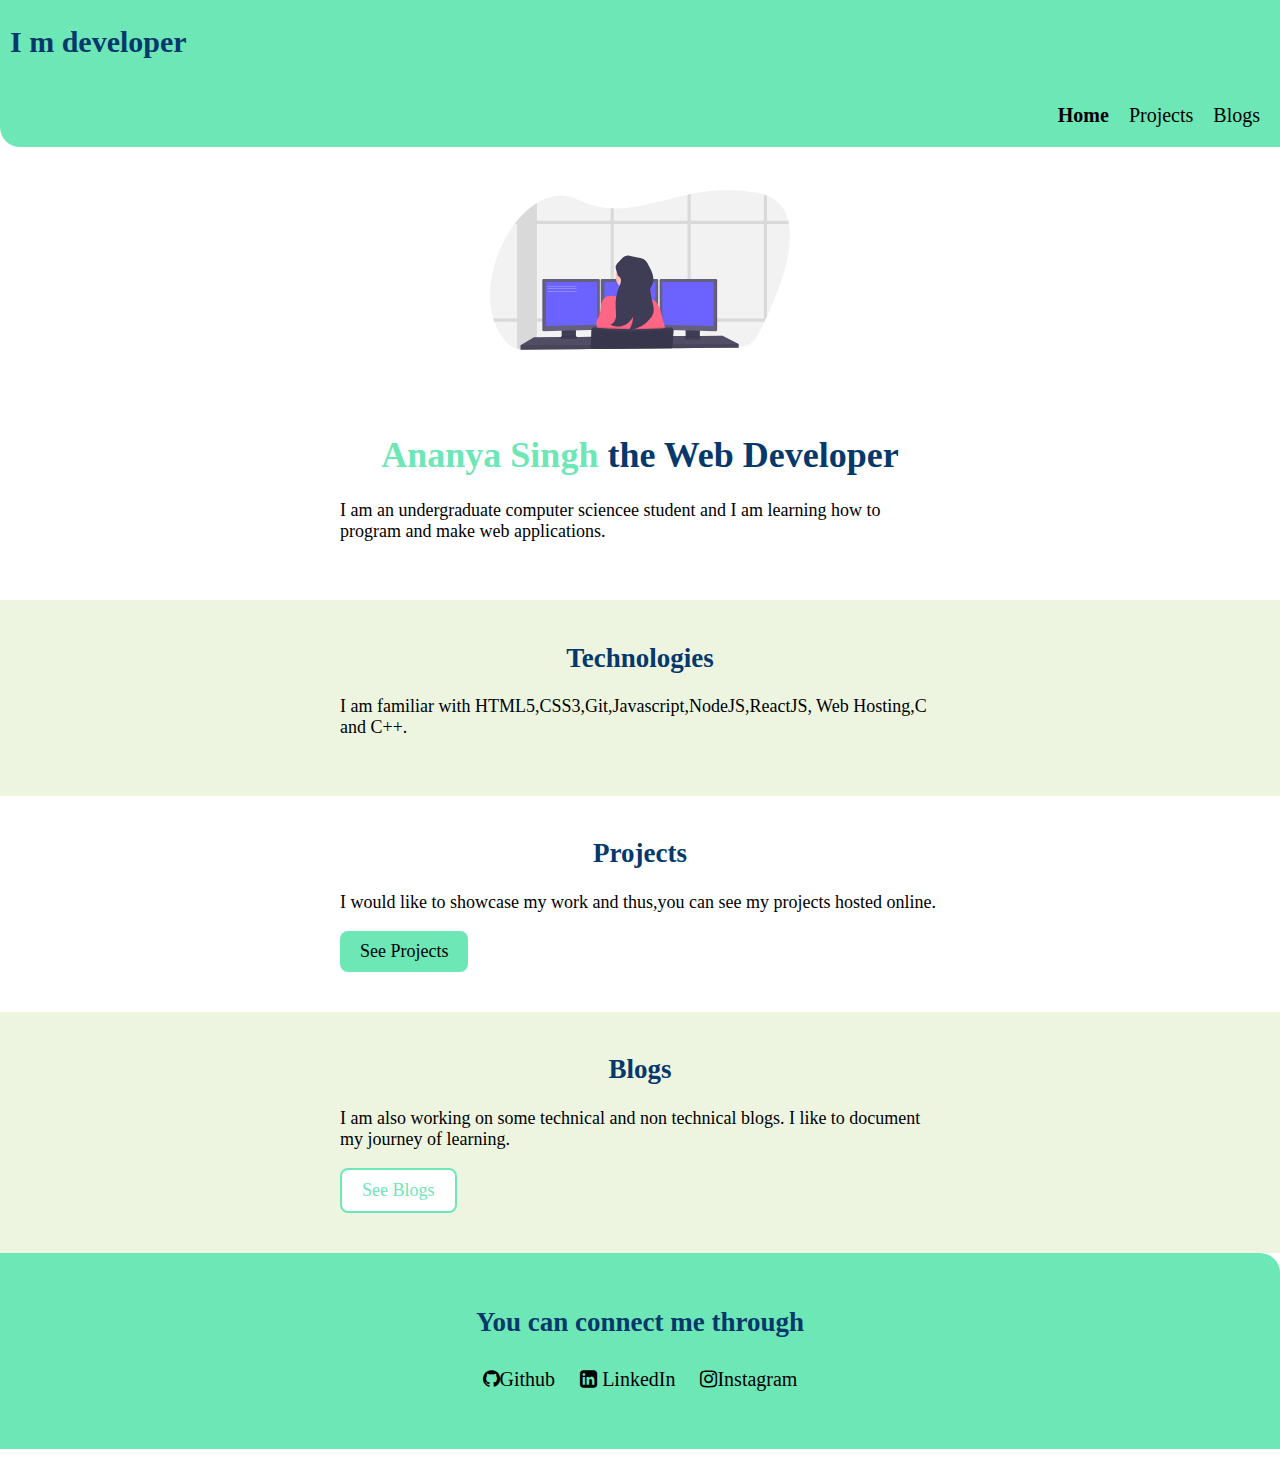
==== index.html @ d0f89b70 "intial commit" ====
<!DOCTYPE html>
<html lang="en">

<head>
    <meta charset="UTF-8">
    <meta name="viewport" content="width=device-width, initial-scale=1.0">
    <meta http-equiv="X-UA-Compatible" content="ie=edge">
    <link href="https://maxcdn.bootstrapcdn.com/font-awesome/4.6.3/css/font-awesome.min.css" rel="stylesheet">
    <title>Document</title>
    <link rel="stylesheet" href="style.css">
    <style>
        h1 {
            color: #6EE7B7;
            text-align: center;
        }

        h2 {
            color: #05386B;
        }

        span {
            color: #05386B;
        }
    </style>
</head>

<body class= "body">
    <header class="navigation">
        <h2 class="hd">I m developer </h2>
        <ul class="menu">
            <li class="nav">
                <a href="/blogs.html">Blogs</a>
            </li>
            <li class="nav">
                <a href="#">Projects</a>
            </li>
            <li class="nav">
                <a class="home" href="/index.html">Home</a>
            </li>
        </ul>
    </header>
    <img class="hero" src="undraw_programmer_imem.svg">
    <section>
        <div class="center">
            <h1> Ananya Singh <span>the Web Developer </span></h1>
            <p> I am an undergraduate computer sciencee student and
                I am learning how to program and make web applications. </p>
        </div>
    </section>
    <section class="off-white-section">
        <div class="center">
            <h2 class="container"> Technologies</h2>
            <p>
                I am familiar with HTML5,CSS3,Git,Javascript,NodeJS,ReactJS,
                Web Hosting,C and C++.
            </p>
        </div>
    </section>
    <section>
        <div class="center">
            <h2 class="container">
                Projects
            </h2>
            <p>I would like to showcase my work and thus,you can see
                my projects hosted online. </p>
            <a class="projects" href="#" target="_blank">See Projects</a>

        </div>
    </section>
    <section class="off-white-section">
        <div class="center">
            <h2 class="container">
                Blogs
            </h2>
            <p>
                I am also working on some technical and non technical blogs.
                I like to document my journey of learning.</p>
            <a class="blogs" href="/blogs.html" target="_blank">See Blogs</a>
        </div>
    </section>
    <footer class="foot">
        <div class="container">
            <h2>You can connect me through</h2>
        </div>
        <ul class="foot-menu ">
            <li class="footer-list-item">
                <a class="active" href="https://github.com/ananyasingh4"><i class="fa fa-github"
                        aria-hidden="true">Github </i></a>
            </li>
            <li class="footer-list-item">
                <a class="active" href="https://www.linkedin.com/in/ananya-singh-340a48214"> <i class="fa fa-linkedin-square" aria-hidden="true"></i> LinkedIn</a>
            </li>
            <li class="footer-list-item">
                <a class="active" href="https://instagram.com/ananya__singhh_?utm_medium=copy_link"><i
                        class="fa fa-instagram" aria-hidden="true"></i>Instagram</a>
            </li>
        </ul>
    </footer>
    </p>
</body>

</html>
---- style.css ----
.navigation {
    background-color: #6EE7B7;
    padding-top: 0px;
    font-size: 20px;
    position: fixed;
    width: 100%;
    top: 0;
    border-bottom-left-radius: 20px;
}

.menu {
    list-style-type: none;
    padding: 10px;
    overflow: hidden;
    margin: 0px;
}

.nav a {
    display: block;
    text-align: right;
    padding: 10px;
    text-decoration: none;
    color: black;
    font-size: 20px;
    float: right;
}

.hd{
    padding-left: 10px;
}

li a:hover {
    color: darkcyan;
    font-style: bold;
}

.home {
    font-weight: bold;
}
.blog {
    font-weight: bold;
}

nav ul active {
    color: darkcyan;
}

.hero {
    padding-top: 170px;
    width: 300px;
    height: 200px;
    display: block;
    margin-bottom: 20px;
    margin-left: auto;
    margin-right: auto;
}


.container {
    text-align: center;
}

.center{
    max-width: 600px;
    margin: auto;
}

.foot {
    background-color: #6EE7B7;
    padding: 2rem 0rem;
    border-top-right-radius: 20px;
    text-align: center;
}

.foot-menu {
    list-style-type: none;
    padding: 8px;
}

.footer-list-item {
    padding: 10px;
    color: black;
    font-size: 20px;
    display: inline;
}

.footer-list-item .active {
    text-decoration: none;
    color: #000000;
}

section {
    padding-top: 20px;
    padding-bottom: 40px;
}

.off-white-section {
    background-color: #EDF5E1;
    max-width: 100%;
}

body{
    margin: 0px;
}

.projects {
background-color: #6EE7B7;
color:  black;
padding: 10px 20px;
text-align: center;
text-decoration: none;
display: inline-block;
border-radius: 8px;
}
.blogs {
background-color: white;
color:  #6EE7B7;
padding: 10px 20px;
text-align: center;
text-decoration: none;
display: inline-block;
border-radius: 8px;
border: 2px solid  #6EE7B7;
}



.body{
    font-family: PT serif, serif;
    font-size: 18px;
}
.head{
    text-align: center;
    color:#6EE7B7;
    font-weight: bold; 
}
.card {
    box-shadow: 0 4px 8px 0 rgba(0, 0, 0, 0.2);
    transition: 0.3s;
    width: 40%;
    background-color: bisque;
    max-width: 600px;
    margin: auto;
}

.span{
    color: #05386B;
}

.link{
    list-style-type: none;
    
}
li a{
    text-decoration: none;
    color: black;
}
.img{
    width: 500px;
    height:400px;
}
.image{
    text-align: center;
}
.list-item{
list-style-type: none;
}
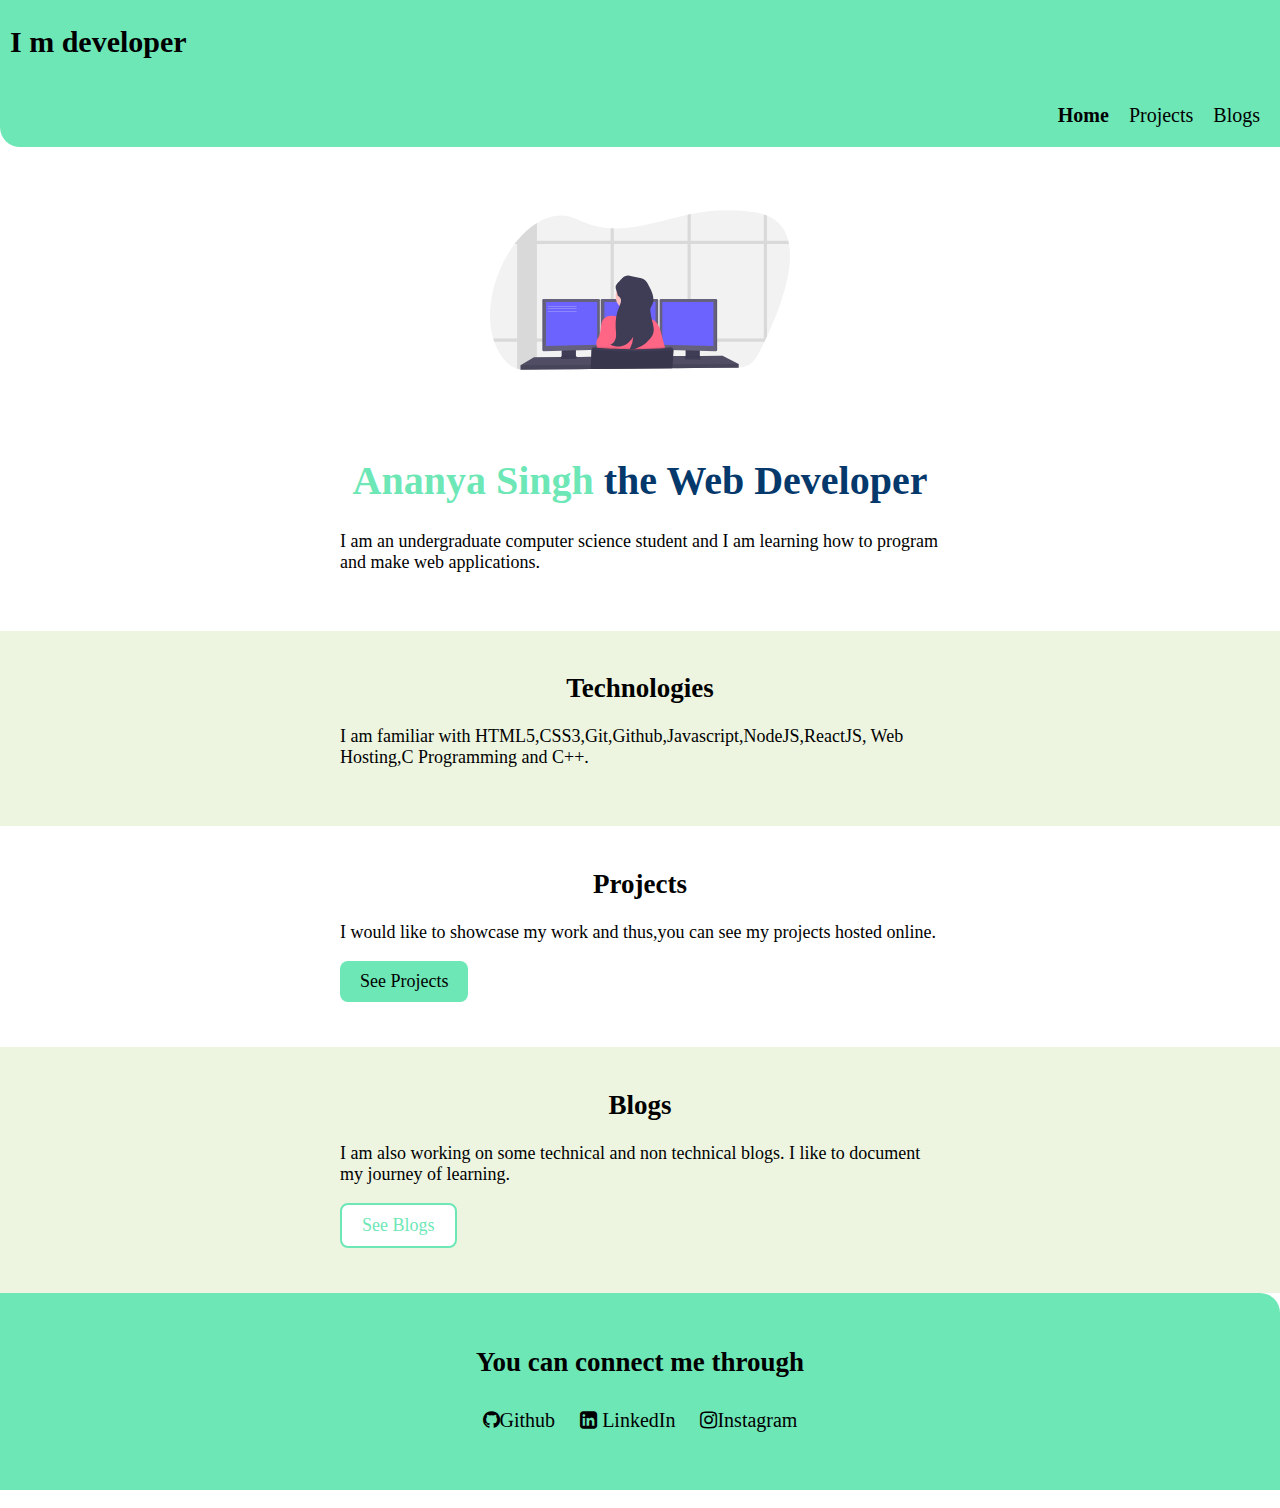
==== commit 8f43eadd: "change in style" ====
--- a/index.html
+++ b/index.html
@@ -6,25 +6,11 @@
     <meta name="viewport" content="width=device-width, initial-scale=1.0">
     <meta http-equiv="X-UA-Compatible" content="ie=edge">
     <link href="https://maxcdn.bootstrapcdn.com/font-awesome/4.6.3/css/font-awesome.min.css" rel="stylesheet">
-    <title>Document</title>
+    <title>Home</title>
     <link rel="stylesheet" href="style.css">
-    <style>
-        h1 {
-            color: #6EE7B7;
-            text-align: center;
-        }
-
-        h2 {
-            color: #05386B;
-        }
-
-        span {
-            color: #05386B;
-        }
-    </style>
 </head>
 
-<body class= "body">
+<body>
     <header class="navigation">
         <h2 class="hd">I m developer </h2>
         <ul class="menu">
@@ -32,7 +18,7 @@
                 <a href="/blogs.html">Blogs</a>
             </li>
             <li class="nav">
-                <a href="#">Projects</a>
+                <a href="/projects.html">Projects</a>
             </li>
             <li class="nav">
                 <a class="home" href="/index.html">Home</a>
@@ -42,17 +28,19 @@
     <img class="hero" src="undraw_programmer_imem.svg">
     <section>
         <div class="center">
-            <h1> Ananya Singh <span>the Web Developer </span></h1>
-            <p> I am an undergraduate computer sciencee student and
-                I am learning how to program and make web applications. </p>
+            <h1 class="head">Ananya Singh <span class="span">the Web Developer</span></h1>
+            <p>
+                I am an undergraduate computer science student and
+                I am learning how to program and make web applications.
+            </p>
         </div>
     </section>
     <section class="off-white-section">
         <div class="center">
             <h2 class="container"> Technologies</h2>
             <p>
-                I am familiar with HTML5,CSS3,Git,Javascript,NodeJS,ReactJS,
-                Web Hosting,C and C++.
+                I am familiar with HTML5,CSS3,Git,Github,Javascript,NodeJS,ReactJS,
+                Web Hosting,C Programming and C++.
             </p>
         </div>
     </section>
@@ -63,7 +51,7 @@
             </h2>
             <p>I would like to showcase my work and thus,you can see
                 my projects hosted online. </p>
-            <a class="projects" href="#" target="_blank">See Projects</a>
+            <a class="projects" href="/projects.html" target="_blank">See Projects</a>
 
         </div>
     </section>
@@ -84,15 +72,16 @@
         </div>
         <ul class="foot-menu ">
             <li class="footer-list-item">
-                <a class="active" href="https://github.com/ananyasingh4"><i class="fa fa-github"
+                <a class="active" href="https://github.com/ananyasingh4"> <i class="fa fa-github"
                         aria-hidden="true">Github </i></a>
             </li>
             <li class="footer-list-item">
-                <a class="active" href="https://www.linkedin.com/in/ananya-singh-340a48214"> <i class="fa fa-linkedin-square" aria-hidden="true"></i> LinkedIn</a>
+                <a class="active" href="https://www.linkedin.com/in/ananya-singh-340a48214">
+                    <i class="fa fa-linkedin-square" aria-hidden="true"> LinkedIn </i></a>
             </li>
             <li class="footer-list-item">
-                <a class="active" href="https://instagram.com/ananya__singhh_?utm_medium=copy_link"><i
-                        class="fa fa-instagram" aria-hidden="true"></i>Instagram</a>
+                <a class="active" href="https://instagram.com/ananya__singhh_?utm_medium=copy_link">
+                    <i class="fa fa-instagram" aria-hidden="true">Instagram </i></a>
             </li>
         </ul>
     </footer>
--- a/style.css
+++ b/style.css
@@ -35,10 +35,7 @@
     font-style: bold;
 }
 
-.home {
-    font-weight: bold;
-}
-.blog {
+.home, .blog, .project{
     font-weight: bold;
 }
 
@@ -47,7 +44,7 @@
 }
 
 .hero {
-    padding-top: 170px;
+    padding-top: 190px;
     width: 300px;
     height: 200px;
     display: block;
@@ -55,8 +52,6 @@
     margin-left: auto;
     margin-right: auto;
 }
-
-
 .container {
     text-align: center;
 }
@@ -102,9 +97,11 @@
 
 body{
     margin: 0px;
+    font-family: PT serif, serif; 
+    font-size: 18px;
 }
 
-.projects {
+.projects, .button1 {
 background-color: #6EE7B7;
 color:  black;
 padding: 10px 20px;
@@ -112,8 +109,12 @@
 text-decoration: none;
 display: inline-block;
 border-radius: 8px;
+margin-bottom: 5px;
 }
-.blogs {
+.button1:hover, .button2:hover{
+background-color: #60caa0;
+}
+.blogs, .button2 {
 background-color: white;
 color:  #6EE7B7;
 padding: 10px 20px;
@@ -122,18 +123,14 @@
 display: inline-block;
 border-radius: 8px;
 border: 2px solid  #6EE7B7;
+margin-bottom: 5px;
 }
 
-
-
-.body{
-    font-family: PT serif, serif;
-    font-size: 18px;
-}
 .head{
     text-align: center;
     color:#6EE7B7;
     font-weight: bold; 
+    font-size:40px;
 }
 .card {
     box-shadow: 0 4px 8px 0 rgba(0, 0, 0, 0.2);
@@ -146,6 +143,7 @@
 
 .span{
     color: #05386B;
+    font-size:40px;
 }
 
 .link{
